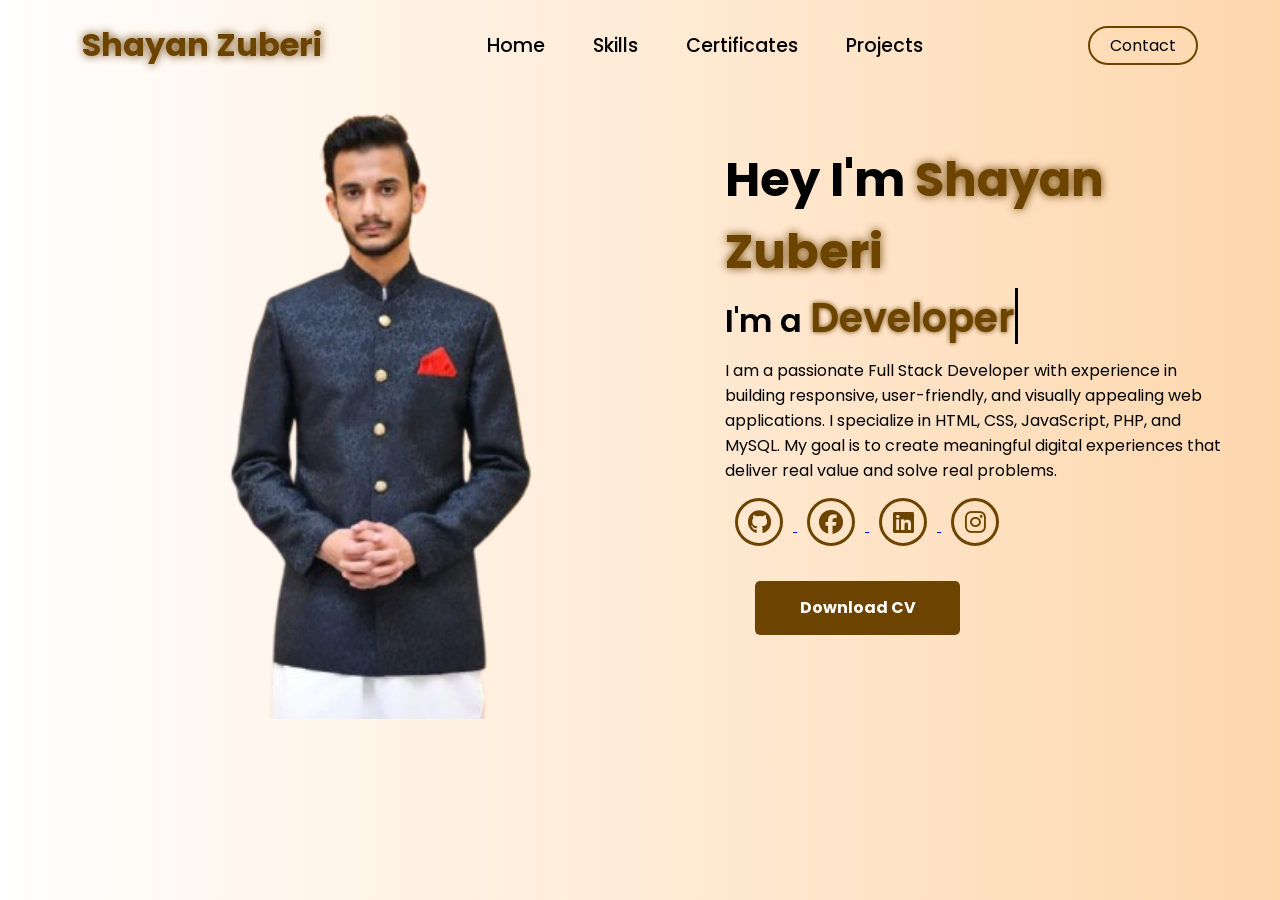
==== index.html @ 5d3bbd75 "first commit" ====
<!DOCTYPE html>
<html lang="en">
<head>
    <meta charset="UTF-8">
    <meta name="viewport" content="width=device-width, initial-scale=1.0">
    <link rel="stylesheet" href="https://cdnjs.cloudflare.com/ajax/libs/font-awesome/6.7.1/css/all.min.css">
    <title>Shayan Zuberi Portfolio</title>
    <link rel="stylesheet" href="style.css">
    <link rel="stylesheet" href="https://unpkg.com/aos@next/dist/aos.css" />
</head>

<body>
    <nav>
        <div class="nav-container">
            <div class="logo" data-aos="zoom-in" data-aos-duration="1000">
                <span>Shayan Zuberi</span>
            </div>
            <div class="links">
                <div class="link" data-aos="fade-up" data-aos-duration="1000" data-aos-delay="100"><a href="index.html">Home</a>
                </div>
                <div class="link" data-aos="fade-up" data-aos-duration="1000" data-aos-delay="300"><a
                        href="skills.html">Skills</a></div>
                    <div class="link" data-aos="fade-up" data-aos-duration="1000" data-aos-delay="400"><a
                        href="certificates.html">Certificates</a></div>

                <div class="link" data-aos="fade-up" data-aos-duration="1000" data-aos-delay="500"><a
                        href="projects.html">Projects</a></div>
                </div>
                <a href="contact.html" class="contact-btn" data-aos="fade-up" data-aos-duration="1000" data-aos-delay="400">Contact</a>
            <i class="fa-solid fa-bars hamburg" onclick="toggleMenu()"></i>
        </div>
        <div class="dropdown">
            <div class="links">
                <a href="index.html">Home</a>
                <a href="skills.html">Skills</a>
                <a href="certificates.html">Certificates</a>
                <a href="projects.html">Projects</a>
                <a href="contact.html">Contact Us</a>
                <i class="fa-solid fa-xmark cancel" onclick="cancel()"></i>
            </div>
        </div>
    </nav>
    <section>
        <div class="main-container">
            <div class="image" data-aos="zoom-in-right" data-aos-duration="2500">
                <img src="shayan.png" alt="">
            </div>
            <div class="content">
                <h1 data-aos="fade-left" data-aos-duration="1000" data-aos-delay="800">Hey I'm <span>Shayan
                        Zuberi</span></h1>
                <div class="typewriter" data-aos="fade-right" data-aos-duration="1000" data-aos-delay="900">I'm a
                    <span></span></div>
                <p data-aos="flip-up" data-aos-duration="1000" data-aos-delay="1000">I am a passionate Full Stack
                    Developer with experience
                    in building responsive, user-friendly, and visually appealing web applications. I specialize in
                    HTML, CSS, JavaScript, PHP, and MySQL.
                    My goal is to create meaningful digital experiences that deliver real value and solve real problems.
                </p>
                <div class="social-links" data-aos="flip-down" data-aos-duration="1000" data-aos-delay="1200">
                    <a href="https://github.com/shayanzuberi08" target="_blank">
                        <i class="fa-brands fa-github"></i>
                    </a>
                    <a href="https://www.facebook.com/shayan.zuberi.75/" target="_blank">
                        <i class="fa-brands fa-facebook"></i>
                    </a>
                    <a href="https://www.linkedin.com/in/shayan-zuberi-a04798328/" target="_blank">
                        <i class="fa-brands fa-linkedin"></i>
                    </a>
                    <a href="https://www.instagram.com/shayan.zuberi.75/?next=%2F" target="_blank">
                        <i class="fa-brands fa-instagram"></i>
                    </a>
                </div>
                <div class="btn" data-aos="zoom-out-left" data-aos-duration="1000" data-aos-delay="1300">
                    <a href="Shayan CV Resume.pdf" download>
                        <button>Download CV</button>
                    </a>
                </div>
            </div>
        </div>
    </section>
    <script src="https://unpkg.com/aos@next/dist/aos.js"></script>
    <script>
        AOS.init({ offset: 0 });
    </script>
    <script>
const dropdown = document.querySelector(".dropdown");
const icon = document.querySelector(".hamburg");

// helper functions
function openMenu() {
  dropdown.classList.add("open");
  icon.classList.remove("fa-bars");
  icon.classList.add("fa-xmark");
}

function closeMenu() {
  dropdown.classList.remove("open");
  icon.classList.remove("fa-xmark");
  icon.classList.add("fa-bars");
}

function toggleMenu() {
  if (dropdown.classList.contains("open")) {
    closeMenu();
  } else {
    openMenu();
  }
}

// keep for safety (from your markup)
function cancel() {
  closeMenu();
}

// IMPORTANT: when the window becomes wider than breakpoint, ensure menu is closed
window.addEventListener("resize", function() {
  if (window.innerWidth > 884) {
    // close menu and reset icon
    closeMenu();
  }
});

// optional: if you prefer not to use inline onclick in HTML, attach event here
// document.querySelector(".hamburg").addEventListener("click", toggleMenu);
// document.querySelector(".cancel").addEventListener("click", cancel);
</script>

</body>

</html>
---- style.css ----
@import url('https://fonts.googleapis.com/css2?family=Poppins:wght@100;200;300;400;500;600&display=swap');

*{
    padding: 0;
    margin: 0;
    font-family: 'Poppins', sans-serif;
    box-sizing: border-box;
}

html{
    overflow-x: hidden;
}

/* changed: allow vertical scrolling instead of hiding overflow */
body{
    width: 100%;
    min-height: 100vh;
    height: auto;
    overflow-y: auto;
    background: linear-gradient(to right, rgb(255,255,255), rgb(254,215,173));
}

nav{
    width: 100%;
    height: 10vh;
    position: sticky;
}


.nav-container{
    width: 100%;
    height: 100%;
    display: flex;
    justify-content: space-around;
    align-items: center;
}

.logo{
    color: black;
    font-size: 2rem;
    font-weight: bolder;
}

.logo span{
    color: rgb(109,67, 0);
    text-shadow: 0 0 10px rgb(109,67, 0);
}

.hamburg, .cancel{
    cursor: pointer;
    position: absolute;
    right: 15px;
    top: 10px;
    color: black;
    font-size: 2rem;
    display: none;
}

.nav-container .links {
    display: flex;
    gap: 3rem;
    align-items: center;
}

.nav-container .links a{
    position: relative;
    font-size: 1.2rem;
    color: black;
    text-decoration: none;
    font-weight: 500;
    transform: 0.3s linear;
}

.nav-container .links a::before{
    position: absolute;
    content: "";
    bottom: -3px;
    left: 0;
    width: 0%;
    height: 3px;
    background-color: rgb(109,67, 0);
    transition: 0.2s linear;
}

.nav-container .links a:hover::before{
    width: 100%;
}

.nav-container .contact-btn{
    background-color: transparent;
    padding: 5px 20px;
    border-radius: 20px;
    border: 2px solid rgb(109,67, 0);
    transition: 0.2s linear;
    color: #000;
    text-decoration: none;
}

.nav-container .contact-btn a{
    color: white;
    transition: 0.3s linear;
}

.nav-container .contact-btn:hover, .nav-container .contact-btn:hover a{
    background-color: rgb(109,67, 0);
    color: white;
}

.nav-container .links a:hover{
    color: rgb(109,67, 0);
}

.dropdown{
    z-index: 100;
    position: absolute;
    top: 0;
    transform: translateY(-500px);
    width: 100%;
    height: auto;
    backdrop-filter: brightness(40%) blur(3px);
    box-shadow: 0 0 20px black;
    transition: 0.2s linear;
}

.dropdown .links a{
    color: white;
    display: flex;
    text-decoration: none;
    justify-content: center;
    padding: 15px 0;
    align-items: center;
    transition: 0.2s linear;
}

.dropdown .links a:hover{
    background-color: rgb(109,67, 0);
}

/* changed: section should grow with content */
section{
    width: 100%;
    height: auto;
    padding-bottom: 40px;
}

.main-container{
    width: 100%;
    height: 100%;
    display: flex;
    justify-content: space-evenly;
    align-items: center;
}

.main-container .image{
    z-index: -1;
    width: 50%;
}

.main-container .image img{
    width: 100%;
    height: auto;       /* was 90vh — changed to auto */
    max-height: 100%;  
    display: block;
    object-fit: cover;
}

.main-container .content{
    color: black;
    width: 40%;
    min-height: 100px;
}

.content h1{
    font-size: clamp(1rem, 2rem + 5vw, 3rem);
}

.content h1 span{
    color: rgb(109,67, 0);
    text-shadow: 0 0 10px rgb(109,67, 0);
}

.content .typewriter{
    font-weight: 600;
    font-size: clamp(1rem, 1rem + 5vw, 2rem);
}

.content .typewriter span{
    color: rgb(109,67, 0);
    font-size: 2.5rem;
    text-shadow: 0 0 5px rgb(109,67, 0);
    position: relative;
    transition: 0.3s linear;
}

.typewriter span::before{
    content: "Developer";
    animation: words 15s infinite;
}

.typewriter span::after{
    content: "";
    position: absolute;
    width: calc(100% + 8px);
    height: 100%;
    border-left: 3px solid black;
    animation:  cursor 0.6s linear infinite;
}

@keyframes cursor {
    to{
        border-left: 3px solid #b74b4b;
    }
}

@keyframes words {
    0%, 33%{
        content: "Full Stack";
    }
    34%, 66%{
        content: "Engineer";
    }
    67%, 100%{
        content: "Freelancer";
    }
}

.content p{
    font-size: clamp(0.4rem, 0.2rem + 9vw, 1rem);
    margin: 10px 0;
}

.social-links i{
    display: inline-flex;
    justify-content: center;
    align-items: center;
    width: 3rem;
    height: 3rem;
    background-color:transparent;
    border: 0.2rem solid rgb(109,67, 0);
    border-radius: 50%;
    color:rgb(109,67, 0);
    margin: 5px 10px;
    font-size: 1.5rem;
    transition: 0.2s linear;
}

.social-links i:hover{
    scale: 1.3;
    color: white;
    background-color: rgb(109,67, 0);
    filter: drop-shadow(0 0 10px rgb(109,67,0));
}

.content button{
    width: 40%;
    height: 6vh;
    margin: 30px;
    background-color: rgb(109,67, 0);
    color: white;
    border: none;
    outline: none;
    font-size: 100%;
    font-weight: 700;
    border-radius: 5px;
    transition: 0.2s linear;
}

.content button:hover{
 scale: 1.1;
 color: rgb(109,67, 0);
 border: 2px solid rgb(109,67, 0);
 background-color: transparent;
 font-weight: 700;
 box-shadow: 0 0 40px rgb(109,67, 0);
}

/* existing .dropdown */
.dropdown{
    z-index: 100;
    position: absolute;
    top: 0;
    transform: translateY(-500px);
    width: 100%;
    height: auto;
    backdrop-filter: brightness(40%) blur(3px);
    box-shadow: 0 0 20px black;
    transition: transform 0.2s linear;
}

/* NEW: open state */
.dropdown.open {
    transform: translateY(0);
}

@media (max-width:884px) {
    body{
        overflow-y: auto;
        height: auto;
        min-height: 100vh;
    }

    nav .logo{
        position: absolute;
        top: 16px;
        left: 15px;
        font-size: 1.5rem;
        z-index: 110;
    }

    .main-container{
        display: flex;
        flex-direction: column;
        align-items: center;
        gap: 20px;
        padding-top: 70px; /* allow space for sticky nav */
    }

    /* changed: section should grow with content */
    section{
        height: auto;
        padding-bottom: 40px;
    }

    .nav-container .links{
        display: none;
    }

    .hamburg,.cancel{
        display: block;
        z-index: 120;
    }

    .main-container .content{
        width: 90%;
        text-align: center;
    }

    .social-links{
        display: flex;
        justify-content: center;
        gap: 10px;
    }

    .social-links i{
        width: 2.5rem;
        height: 2.5rem;
        font-size: 1.5rem;
        margin: 0 6px;
    }
    .cancel{
        color: white;
    }

    /* changed: image should not force viewport height */
    .main-container .image{
        width: 75%;
        margin-bottom: 0px;
        z-index: -1; /* ensure image doesn't hide content */
    }

    .main-container .image img{
        width: 100%;
        height: auto;       /* was 90vh — changed to auto */
        max-height: 90vh;   /* optional cap to avoid huge images */
        display: block;
        object-fit: cover;
    }

    .content button{
        width: 60%;
        margin: 20px auto;
        display: block;
    }

    .dropdown{
        position: fixed;
        top: 0;
        left: 0;
        width: 100%;
    }
    .contact-btn{
        display: none;
    }
}
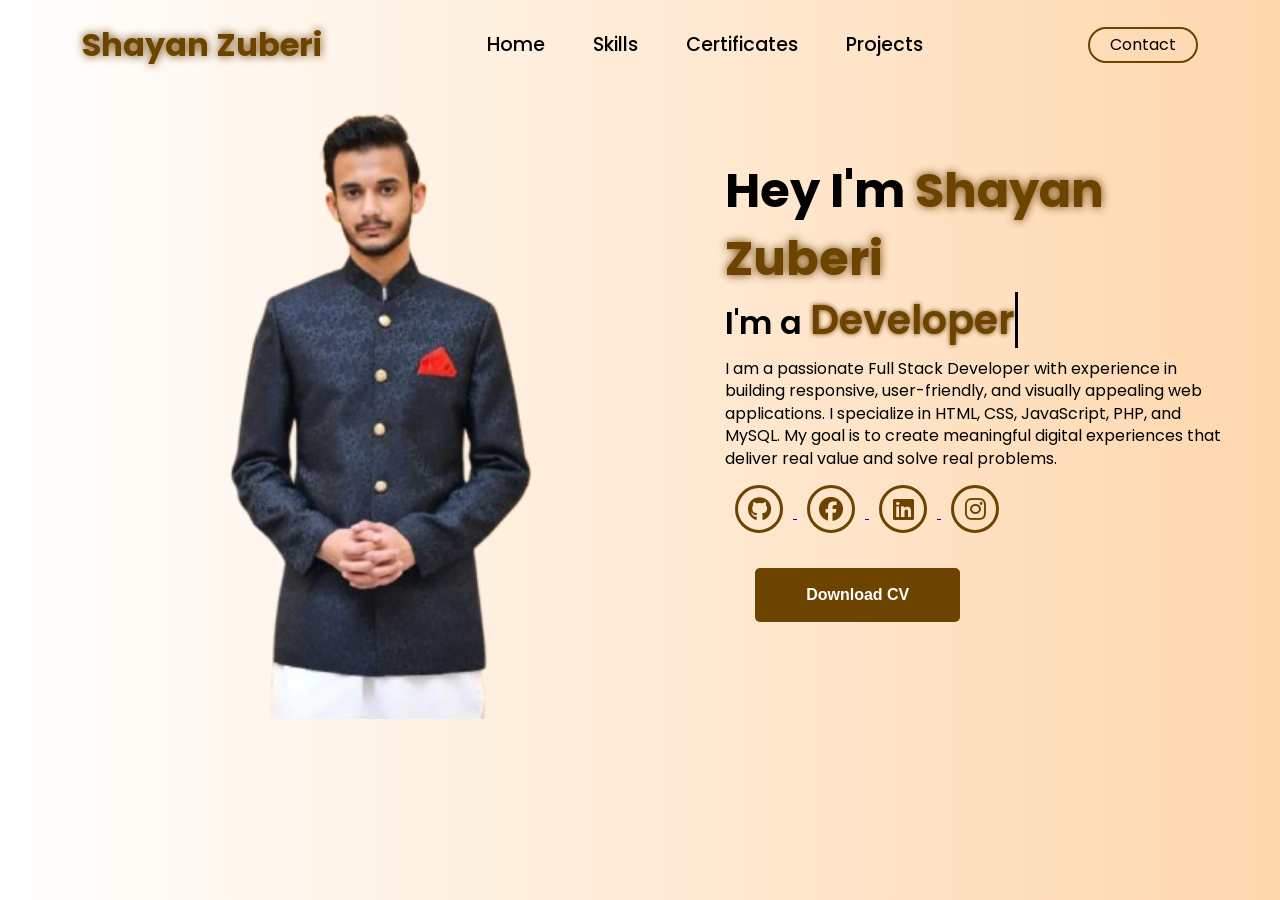
==== commit 5adb3b01: "first commit" ====
--- a/index.html
+++ b/index.html
@@ -46,17 +46,17 @@
                 <img src="shayan.png" alt="">
             </div>
             <div class="content">
-                <h1 data-aos="fade-left" data-aos-duration="1000" data-aos-delay="800">Hey I'm <span>Shayan
+                <h1 data-aos="fade-right" data-aos-duration="1000" data-aos-delay="500">Hey I'm <span>Shayan
                         Zuberi</span></h1>
-                <div class="typewriter" data-aos="fade-right" data-aos-duration="1000" data-aos-delay="900">I'm a
+                <div class="typewriter" data-aos="fade-up" data-aos-duration="1000" data-aos-delay="600">I'm a
                     <span></span></div>
-                <p data-aos="flip-up" data-aos-duration="1000" data-aos-delay="1000">I am a passionate Full Stack
+                <p data-aos="flip-up" data-aos-duration="600" data-aos-delay="700">I am a passionate Full Stack
                     Developer with experience
                     in building responsive, user-friendly, and visually appealing web applications. I specialize in
                     HTML, CSS, JavaScript, PHP, and MySQL.
                     My goal is to create meaningful digital experiences that deliver real value and solve real problems.
                 </p>
-                <div class="social-links" data-aos="flip-down" data-aos-duration="1000" data-aos-delay="1200">
+                <div class="social-links" data-aos="flip-down" data-aos-duration="700" data-aos-delay="800">
                     <a href="https://github.com/shayanzuberi08" target="_blank">
                         <i class="fa-brands fa-github"></i>
                     </a>
@@ -70,8 +70,8 @@
                         <i class="fa-brands fa-instagram"></i>
                     </a>
                 </div>
-                <div class="btn" data-aos="zoom-out-left" data-aos-duration="1000" data-aos-delay="1300">
-                    <a href="Shayan CV Resume.pdf" download>
+                <div class="download-btn" data-aos="zoom-out-right" data-aos-duration="800" data-aos-delay="900">
+                    <a href="Shayan CV Resume.pdf" download >
                         <button>Download CV</button>
                     </a>
                 </div>
@@ -120,11 +120,6 @@
   }
 });
 
-// optional: if you prefer not to use inline onclick in HTML, attach event here
-// document.querySelector(".hamburg").addEventListener("click", toggleMenu);
-// document.querySelector(".cancel").addEventListener("click", cancel);
 </script>
-
 </body>
-
 </html>
--- a/style.css
+++ b/style.css
@@ -1,115 +1,112 @@
-@import url('https://fonts.googleapis.com/css2?family=Poppins:wght@100;200;300;400;500;600&display=swap');
-
-*{
-    padding: 0;
-    margin: 0;
-    font-family: 'Poppins', sans-serif;
-    box-sizing: border-box;
-}
-
-html{
-    overflow-x: hidden;
-}
-
-/* changed: allow vertical scrolling instead of hiding overflow */
-body{
-    width: 100%;
-    min-height: 100vh;
-    height: auto;
-    overflow-y: auto;
-    background: linear-gradient(to right, rgb(255,255,255), rgb(254,215,173));
-}
-
-nav{
-    width: 100%;
-    height: 10vh;
-    position: sticky;
-}
-
-
-.nav-container{
-    width: 100%;
-    height: 100%;
-    display: flex;
-    justify-content: space-around;
-    align-items: center;
-}
-
-.logo{
-    color: black;
-    font-size: 2rem;
-    font-weight: bolder;
-}
-
-.logo span{
-    color: rgb(109,67, 0);
-    text-shadow: 0 0 10px rgb(109,67, 0);
-}
-
-.hamburg, .cancel{
-    cursor: pointer;
-    position: absolute;
-    right: 15px;
-    top: 10px;
-    color: black;
-    font-size: 2rem;
-    display: none;
-}
-
-.nav-container .links {
-    display: flex;
-    gap: 3rem;
-    align-items: center;
-}
-
-.nav-container .links a{
-    position: relative;
-    font-size: 1.2rem;
-    color: black;
-    text-decoration: none;
-    font-weight: 500;
-    transform: 0.3s linear;
-}
-
-.nav-container .links a::before{
-    position: absolute;
-    content: "";
-    bottom: -3px;
-    left: 0;
-    width: 0%;
-    height: 3px;
-    background-color: rgb(109,67, 0);
-    transition: 0.2s linear;
-}
-
-.nav-container .links a:hover::before{
-    width: 100%;
-}
-
-.nav-container .contact-btn{
-    background-color: transparent;
-    padding: 5px 20px;
-    border-radius: 20px;
-    border: 2px solid rgb(109,67, 0);
-    transition: 0.2s linear;
-    color: #000;
-    text-decoration: none;
-}
-
-.nav-container .contact-btn a{
-    color: white;
-    transition: 0.3s linear;
-}
-
-.nav-container .contact-btn:hover, .nav-container .contact-btn:hover a{
-    background-color: rgb(109,67, 0);
-    color: white;
-}
-
-.nav-container .links a:hover{
-    color: rgb(109,67, 0);
-}
-
+    /* ===== fonts & reset ===== */
+    @import url('https://fonts.googleapis.com/css2?family=Poppins:wght@100;200;300;400;500;600&display=swap');
+
+    *{box-sizing:border-box;margin:0;padding:0}
+    html,body{height:100%}
+    body{
+      font-family:'Poppins',sans-serif;
+      background: linear-gradient(to right, rgb(255,255,255), rgb(254,215,173));
+      color:#111;
+      -webkit-font-smoothing:antialiased;
+      -moz-osx-font-smoothing:grayscale;
+      line-height:1.4;
+      overflow-y:auto;
+    }
+
+         nav {
+            width: 100%;
+            height: 10vh;
+            position: sticky;
+        }
+
+
+        .nav-container {
+            width: 100%;
+            height: 100%;
+            display: flex;
+            justify-content: space-around;
+            align-items: center;
+        }
+
+        .logo {
+            color: black;
+            font-size: 2rem;
+            font-weight: bolder;
+        }
+
+        .logo span {
+            color: rgb(109, 67, 0);
+            text-shadow: 0 0 10px rgb(109, 67, 0);
+        }
+
+        .hamburg,
+        .cancel {
+            cursor: pointer;
+            position: absolute;
+            right: 15px;
+            top: 10px;
+            color: black;
+            font-size: 2rem;
+            display: none;
+        }
+
+        .nav-container .links {
+            display: flex;
+            gap: 3rem;
+            align-items: center;
+        }
+
+        .nav-container .links a {
+            position: relative;
+            font-size: 1.2rem;
+            color: black;
+            text-decoration: none;
+            font-weight: 500;
+            transform: 0.3s linear;
+        }
+
+        .nav-container .links a::before {
+            position: absolute;
+            content: "";
+            bottom: -3px;
+            left: 0;
+            width: 0%;
+            height: 3px;
+            background-color: rgb(109, 67, 0);
+            transition: 0.2s linear;
+        }
+
+        .nav-container .links a:hover::before {
+            width: 100%;
+        }
+
+        .nav-container .contact-btn {
+            background-color: transparent;
+            padding: 5px 20px;
+            border-radius: 20px;
+            border: 2px solid rgb(109, 67, 0);
+            transition: 0.2s linear;
+            color: #000;
+            text-decoration: none;
+        }
+
+        .nav-container .contact-btn a {
+            color: white;
+            transition: 0.3s linear;
+        }
+
+        .nav-container .contact-btn:hover,
+        .nav-container .contact-btn:hover a {
+            background-color: rgb(109, 67, 0);
+            color: white;
+        }
+
+        .nav-container .links a:hover {
+            color: rgb(109, 67, 0);
+        }
+
+        
+    /* existing .dropdown */
 .dropdown{
     z-index: 100;
     position: absolute;
@@ -119,22 +116,26 @@
     height: auto;
     backdrop-filter: brightness(40%) blur(3px);
     box-shadow: 0 0 20px black;
-    transition: 0.2s linear;
-}
-
-.dropdown .links a{
-    color: white;
-    display: flex;
-    text-decoration: none;
-    justify-content: center;
-    padding: 15px 0;
-    align-items: center;
-    transition: 0.2s linear;
-}
-
-.dropdown .links a:hover{
-    background-color: rgb(109,67, 0);
-}
+    transition: transform 0.2s linear;
+}
+
+/* NEW: open state */
+.dropdown.open {
+    transform: translateY(0);
+}
+        .dropdown .links a {
+            color: white;
+            display: flex;
+            text-decoration: none;
+            justify-content: center;
+            padding: 15px 0;
+            align-items: center;
+            transition: 0.2s linear;
+        }
+
+        .dropdown .links a:hover {
+            background-color: rgb(109, 67, 0);
+        }
 
 /* changed: section should grow with content */
 section{
@@ -200,10 +201,10 @@
 .typewriter span::after{
     content: "";
     position: absolute;
-    width: calc(100% + 8px);
     height: 100%;
     border-left: 3px solid black;
     animation:  cursor 0.6s linear infinite;
+    
 }
 
 @keyframes cursor {
@@ -258,6 +259,7 @@
     background-color: rgb(109,67, 0);
     color: white;
     border: none;
+    cursor: pointer;
     outline: none;
     font-size: 100%;
     font-weight: 700;
@@ -292,65 +294,49 @@
     transform: translateY(0);
 }
 
-@media (max-width:884px) {
-    body{
-        overflow-y: auto;
+@media (max-width: 884px) {
+    /* Body ko safe rakho - horizontal scroll kabhi na aaye */
+    body {
+        overflow-x: hidden !important;
         height: auto;
         min-height: 100vh;
     }
-
-    nav .logo{
+            nav .logo {
+                position: absolute;
+                top: 16px;
+                left: 15px;
+                font-size: 1.5rem;
+                z-index: 110;
+            }
+
+  
+    /* Hamburger icon dikhao */
+    .hamburg {
+        display: block !important;
         position: absolute;
-        top: 16px;
-        left: 15px;
-        font-size: 1.5rem;
-        z-index: 110;
-    }
-
-    .main-container{
-        display: flex;
+        right: 20px;
+        top: 20px;
+        font-size: 2rem;
+        z-index: 120;
+        cursor: pointer;
+        color: #000;
+    }
+
+    /* Desktop links chhupao */
+    .nav-container .links,
+    .contact-btn {
+        display: none !important;
+    }
+
+    /* Main layout column banao */
+    .main-container {
         flex-direction: column;
         align-items: center;
-        gap: 20px;
-        padding-top: 70px; /* allow space for sticky nav */
-    }
-
-    /* changed: section should grow with content */
-    section{
-        height: auto;
-        padding-bottom: 40px;
-    }
-
-    .nav-container .links{
-        display: none;
-    }
-
-    .hamburg,.cancel{
-        display: block;
-        z-index: 120;
-    }
-
-    .main-container .content{
-        width: 90%;
-        text-align: center;
-    }
-
-    .social-links{
-        display: flex;
         justify-content: center;
-        gap: 10px;
-    }
-
-    .social-links i{
-        width: 2.5rem;
-        height: 2.5rem;
-        font-size: 1.5rem;
-        margin: 0 6px;
-    }
-    .cancel{
-        color: white;
-    }
-
+        padding-top: 80px;     /* nav ke liye space */
+        gap: 30px;
+        width: 100%;
+    }
     /* changed: image should not force viewport height */
     .main-container .image{
         width: 75%;
@@ -366,20 +352,65 @@
         object-fit: cover;
     }
 
-    .content button{
-        width: 60%;
+    /* Content center karo */
+    .main-container .content {
+        width: 90%;
+        text-align: center;
         margin: 20px auto;
+    }
+
+    /* Typewriter text mobile pe wrap na ho */
+    .typewriter {
+        font-size: 1.8rem !important;
+        white-space: nowrap;
+        overflow: hidden;
+    }
+
+    /* Social icons center aur chhote */
+    .social-links {
+        display: flex;
+        justify-content: center;
+        gap: 15px;
+        flex-wrap: wrap;
+        margin: 30px 0;
+    }
+
+    .social-links i {
+        width: 48px;
+        height: 48px;
+        font-size: 1.4rem;
+        margin: 0;
+    }
+
+    /* Download button full width aur beautiful */
+    .content button {
+        width: 70%;
+        max-width: 300px;
+        margin: 30px auto;
+        padding: 5px;
+        font-size: 1.2rem;
         display: block;
     }
 
-    .dropdown{
-        position: fixed;
-        top: 0;
-        left: 0;
-        width: 100%;
-    }
-    .contact-btn{
-        display: none;
-    }
-}
-
+    /* Download button container bhi safe */
+    .download-btn {
+        overflow: hidden;
+        border-radius: 12px;
+        display: block;
+        text-align: center;
+    }
+
+
+
+
+
+    /* Sabse Important: AOS animation se overflow na ho! */
+    [data-aos] {
+        overflow: hidden !important;
+    }
+
+    /* Extra safety - koi bhi element bahar na jaaye */
+    section, .main-container, .content, .image {
+        overflow: hidden;
+    }
+}
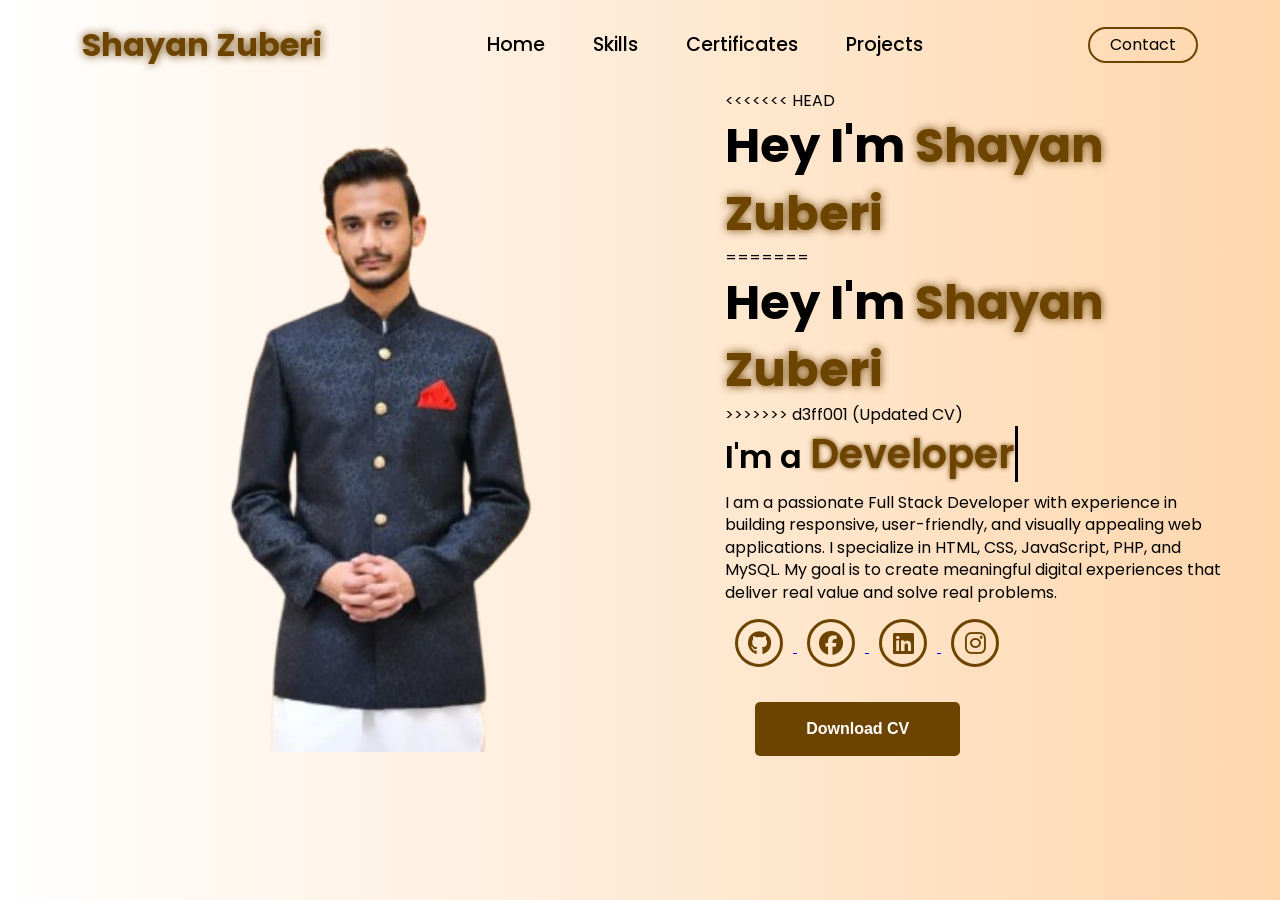
==== commit 7c01e40d: "Added CV PDF" ====
--- a/index.html
+++ b/index.html
@@ -46,8 +46,12 @@
                 <img src="shayan.png" alt="">
             </div>
             <div class="content">
+<<<<<<< HEAD
                 <h1 data-aos="fade-right" data-aos-duration="1000" data-aos-delay="500">Hey I'm <span>Shayan
                         Zuberi</span></h1>
+=======
+                <h1 data-aos="fade-right" data-aos-duration="1000" data-aos-delay="500">Hey I'm <span>Shayan Zuberi</span></h1>
+>>>>>>> d3ff001 (Updated CV)
                 <div class="typewriter" data-aos="fade-up" data-aos-duration="1000" data-aos-delay="600">I'm a
                     <span></span></div>
                 <p data-aos="flip-up" data-aos-duration="600" data-aos-delay="700">I am a passionate Full Stack
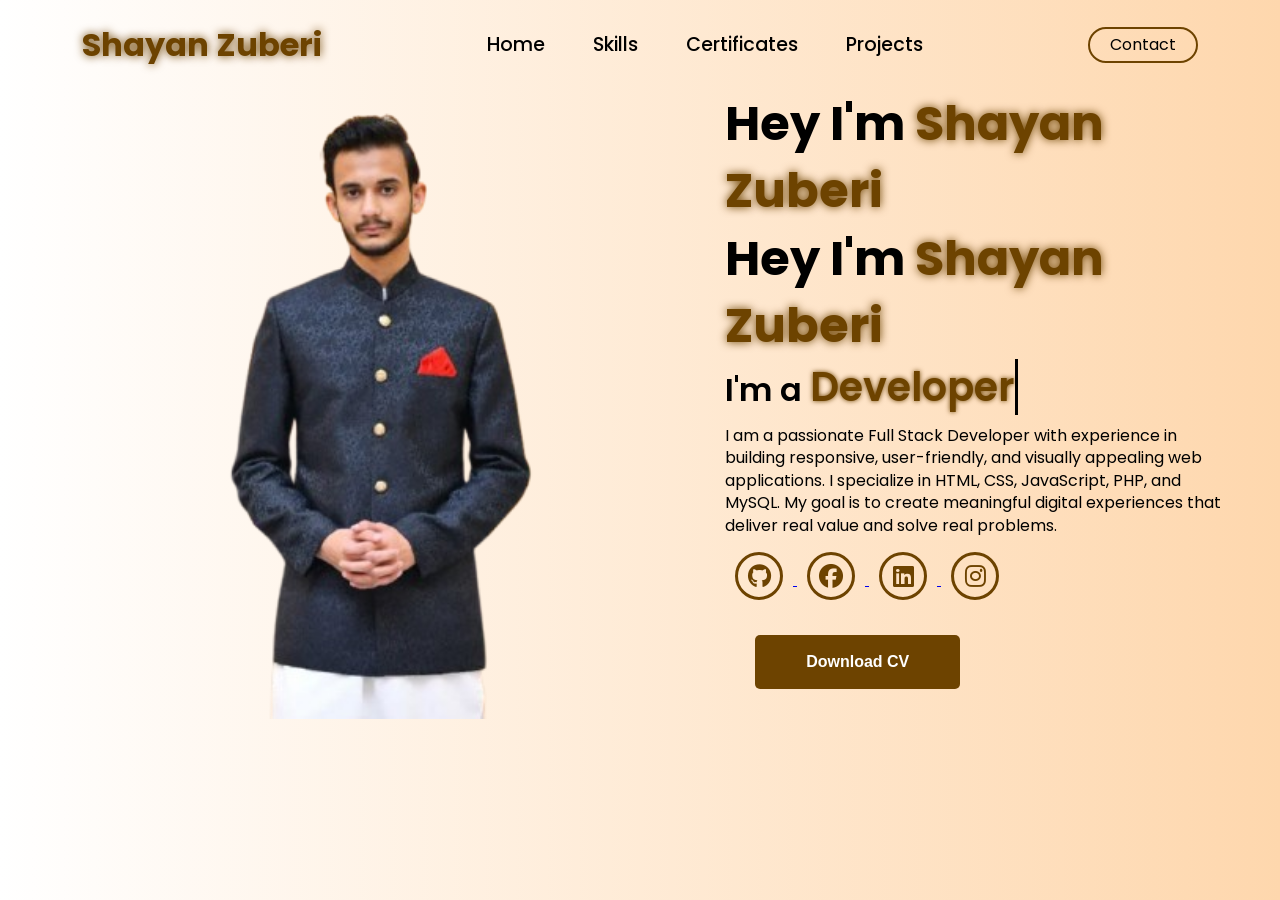
==== commit 1cd5b8eb: "Initial commit" ====
--- a/index.html
+++ b/index.html
@@ -46,12 +46,9 @@
                 <img src="shayan.png" alt="">
             </div>
             <div class="content">
-<<<<<<< HEAD
                 <h1 data-aos="fade-right" data-aos-duration="1000" data-aos-delay="500">Hey I'm <span>Shayan
                         Zuberi</span></h1>
-=======
                 <h1 data-aos="fade-right" data-aos-duration="1000" data-aos-delay="500">Hey I'm <span>Shayan Zuberi</span></h1>
->>>>>>> d3ff001 (Updated CV)
                 <div class="typewriter" data-aos="fade-up" data-aos-duration="1000" data-aos-delay="600">I'm a
                     <span></span></div>
                 <p data-aos="flip-up" data-aos-duration="600" data-aos-delay="700">I am a passionate Full Stack
